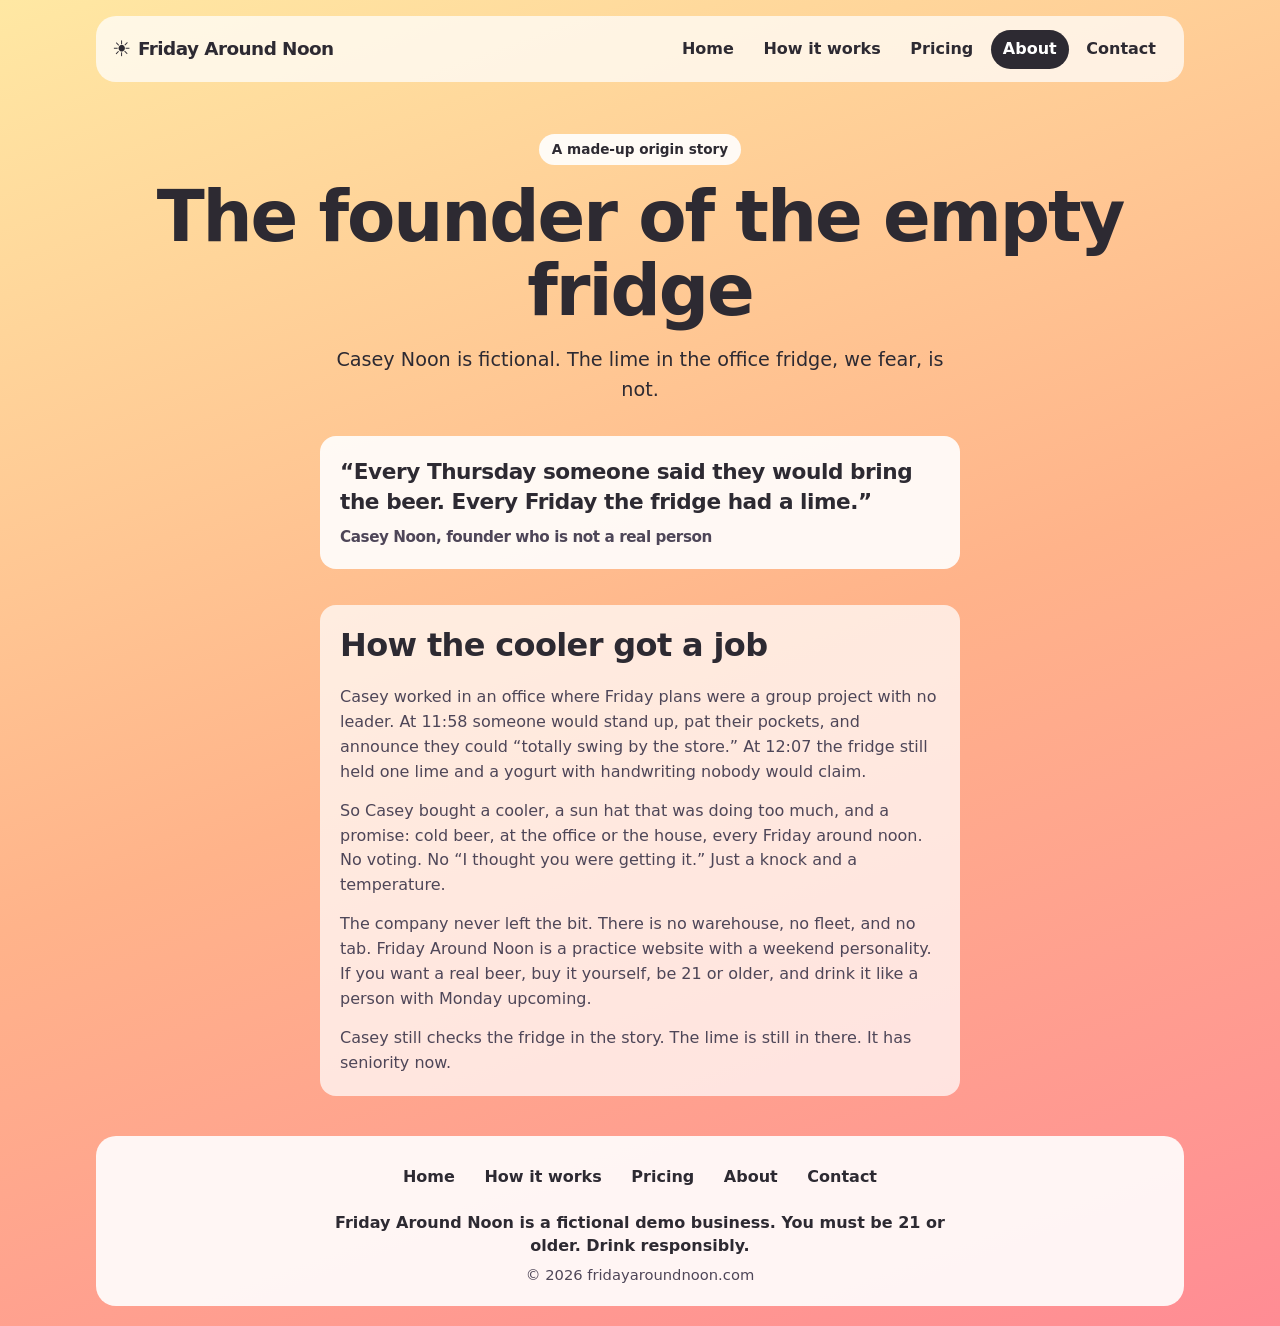
==== about.html @ c7cdd058 "Turn the homepage into a fictional Friday beer site Add the delivery story pages, shared nav and foo" ====
<!DOCTYPE html>
<html lang="en">
<head>
  <meta charset="UTF-8">
  <meta name="viewport" content="width=device-width, initial-scale=1.0">
  <title>About · Friday Around Noon</title>
  <meta name="description" content="The fictional founder story behind Friday Around Noon, a goofy beer delivery demo.">
  <link rel="stylesheet" href="styles.css">
</head>
<body>
  <a class="skip" href="#content">Skip to content</a>
  <header class="site-header">
    <a class="logo" href="index.html"><span aria-hidden="true">☀️</span> Friday Around Noon</a>
    <nav class="nav" aria-label="Main">
      <a href="index.html">Home</a>
      <a href="how-it-works.html">How it works</a>
      <a href="pricing.html">Pricing</a>
      <a href="about.html" aria-current="page">About</a>
      <a href="contact.html">Contact</a>
    </nav>
  </header>
  <main id="content">
    <header class="hero">
      <p class="kicker">A made-up origin story</p>
      <h1>The founder of the empty fridge</h1>
      <p class="lede">Casey Noon is fictional. The lime in the office fridge, we fear, is not.</p>
    </header>
    <div class="narrow">
      <figure class="quote">
        “Every Thursday someone said they would bring the beer. Every Friday the fridge had a lime.”
        <span>Casey Noon, founder who is not a real person</span>
      </figure>
      <article class="story section">
        <h2>How the cooler got a job</h2>
        <p>Casey worked in an office where Friday plans were a group project with no leader. At 11:58 someone would stand up, pat their pockets, and announce they could “totally swing by the store.” At 12:07 the fridge still held one lime and a yogurt with handwriting nobody would claim.</p>
        <p>So Casey bought a cooler, a sun hat that was doing too much, and a promise: cold beer, at the office or the house, every Friday around noon. No voting. No “I thought you were getting it.” Just a knock and a temperature.</p>
        <p>The company never left the bit. There is no warehouse, no fleet, and no tab. Friday Around Noon is a practice website with a weekend personality. If you want a real beer, buy it yourself, be 21 or older, and drink it like a person with Monday upcoming.</p>
        <p>Casey still checks the fridge in the story. The lime is still in there. It has seniority now.</p>
      </article>
    </div>
  </main>
  <footer class="site-footer">
    <nav class="footer-nav" aria-label="Footer">
      <a href="index.html">Home</a>
      <a href="how-it-works.html">How it works</a>
      <a href="pricing.html">Pricing</a>
      <a href="about.html">About</a>
      <a href="contact.html">Contact</a>
    </nav>
    <p class="disclaimer">Friday Around Noon is a fictional demo business. You must be 21 or older. Drink responsibly.</p>
    <p class="fineprint">&copy; 2026 fridayaroundnoon.com</p>
  </footer>
</body>
</html>
---- styles.css ----
* { box-sizing: border-box; margin: 0; padding: 0; }

:root {
  --ink: #2d2a32;
  --muted: #4e4658;
  --paper: rgba(255, 255, 255, 0.72);
  --paper-strong: rgba(255, 255, 255, 0.9);
  --line: rgba(45, 42, 50, 0.16);
  --max: 68rem;
}

html { scroll-behavior: smooth; }

body {
  position: relative;
  font-family: system-ui, -apple-system, "Segoe UI", Roboto, sans-serif;
  color: var(--ink);
  background: linear-gradient(160deg, #ffe8a3 0%, #ffb38a 52%, #ff8c94 100%);
  min-height: 100vh;
  min-height: 100dvh;
  display: flex;
  flex-direction: column;
  line-height: 1.55;
}

a { color: inherit; }

:focus-visible {
  outline: 3px solid var(--ink);
  outline-offset: 3px;
}

.skip {
  position: absolute;
  left: 1rem;
  top: -4rem;
  background: #fff;
  color: var(--ink);
  padding: 0.5rem 0.8rem;
  border-radius: 0.6rem;
  z-index: 2;
  font-weight: 700;
}

.skip:focus { top: 0.75rem; }

.site-header,
main,
.site-footer {
  width: min(var(--max), calc(100% - 2rem));
  margin-left: auto;
  margin-right: auto;
}

.site-header {
  margin-top: 1rem;
  padding: 0.85rem 1rem;
  background: var(--paper);
  border-radius: 1.25rem;
  display: flex;
  flex-wrap: wrap;
  align-items: center;
  justify-content: space-between;
  gap: 0.75rem 1rem;
}

.logo {
  display: inline-flex;
  align-items: center;
  gap: 0.45rem;
  text-decoration: none;
  font-weight: 800;
  letter-spacing: -0.03em;
  font-size: 1.15rem;
}

.logo span[aria-hidden="true"] { font-size: 1.35rem; }

.nav,
.footer-nav {
  display: flex;
  flex-wrap: wrap;
  gap: 0.35rem;
}

.nav { justify-content: flex-end; }

.nav a,
.footer-nav a {
  text-decoration: none;
  font-weight: 600;
  padding: 0.45rem 0.75rem;
  border-radius: 999px;
}

.nav a[aria-current="page"] {
  background: var(--ink);
  color: #fff;
}

main {
  flex: 1;
  padding: 1.75rem 0 2.5rem;
}

.hero { text-align: center; padding: 1.5rem 0.25rem 0.5rem; }

.kicker {
  display: inline-block;
  background: var(--paper-strong);
  border-radius: 999px;
  padding: 0.3rem 0.8rem;
  font-size: 0.85rem;
  font-weight: 700;
  margin-bottom: 1rem;
}

.sun { font-size: clamp(3rem, 8vw, 4.5rem); line-height: 1; margin-bottom: 0.75rem; }

h1 {
  font-size: clamp(2.3rem, 6.5vw, 4.4rem);
  line-height: 1.05;
  letter-spacing: -0.03em;
}

h2 { font-size: clamp(1.5rem, 3vw, 2rem); letter-spacing: -0.02em; line-height: 1.2; }

h3 { font-size: 1.2rem; letter-spacing: -0.02em; }

.tagline,
.lede {
  max-width: 38rem;
  margin: 1rem auto 0;
  font-size: 1.2rem;
  line-height: 1.55;
}

.lede { margin-bottom: 1.5rem; }

.actions {
  display: flex;
  flex-wrap: wrap;
  justify-content: center;
  gap: 0.75rem;
  margin-top: 1.5rem;
}

.button {
  display: inline-block;
  background: var(--ink);
  color: #fff;
  text-decoration: none;
  padding: 0.85rem 1.4rem;
  border-radius: 999px;
  border: 0;
  font: inherit;
  font-weight: 700;
  cursor: pointer;
  min-height: 44px;
  transition: transform 0.15s ease;
}

.button.secondary {
  background: transparent;
  color: var(--ink);
  box-shadow: inset 0 0 0 2px var(--ink);
}

@media (hover: hover) and (pointer: fine) {
  .button:hover { transform: translateY(-2px); }
}

.section { margin-top: 2.25rem; }

.section-title { text-align: center; margin-bottom: 1rem; }

.grid-3,
.tiers {
  display: grid;
  grid-template-columns: repeat(3, 1fr);
  gap: 1rem;
}

.card,
.tier,
.zone,
.story,
.quote,
.form,
.thanks {
  background: var(--paper);
  border-radius: 1rem;
  padding: 1.3rem 1.25rem;
}

.card p,
.tier li,
.story p,
.zone p,
.faq p,
.thanks p { color: var(--muted); }

.card h3,
.tier h3,
.zone h2,
.story h2 { margin-bottom: 0.4rem; }

.emoji {
  font-size: 1.7rem;
  line-height: 1;
  margin-bottom: 0.55rem;
}

.steps {
  list-style: none;
  display: grid;
  gap: 0.85rem;
  counter-reset: step;
}

.steps li {
  position: relative;
  background: var(--paper);
  border-radius: 1rem;
  padding: 1rem 1.15rem 1rem 4.4rem;
}

.steps li::before {
  counter-increment: step;
  content: counter(step);
  position: absolute;
  left: 1rem;
  top: 1rem;
  width: 2.4rem;
  height: 2.4rem;
  border-radius: 50%;
  background: var(--ink);
  color: #ffe8a3;
  display: grid;
  place-items: center;
  font-weight: 800;
}

.steps h3 { margin-bottom: 0.25rem; }

.steps p { color: var(--muted); }

.zone { margin-top: 1rem; }

.tiers { align-items: stretch; }

.tier {
  display: flex;
  flex-direction: column;
  gap: 0.75rem;
}

.tier.featured {
  background: var(--paper-strong);
  box-shadow: inset 0 0 0 3px var(--ink);
}

.badge {
  align-self: flex-start;
  background: var(--ink);
  color: #ffe8a3;
  font-size: 0.78rem;
  font-weight: 800;
  letter-spacing: 0.03em;
  text-transform: uppercase;
  padding: 0.25rem 0.55rem;
  border-radius: 999px;
}

.price {
  font-size: 1rem;
  color: var(--muted);
}

.price strong {
  display: block;
  color: var(--ink);
  font-size: 2.4rem;
  letter-spacing: -0.04em;
  line-height: 1;
}

.tier ul {
  margin: 0;
  padding-left: 1.1rem;
  display: grid;
  gap: 0.35rem;
}

.tier .button { margin-top: auto; text-align: center; }

.faq { display: grid; gap: 0.65rem; }

.faq details {
  background: var(--paper);
  border-radius: 0.9rem;
  padding: 0.85rem 1rem;
}

.faq summary {
  cursor: pointer;
  font-weight: 700;
}

.faq details p { margin-top: 0.55rem; }

.story { display: grid; gap: 0.9rem; }

.quote {
  background: var(--paper-strong);
  font-size: 1.35rem;
  line-height: 1.4;
  font-weight: 700;
  letter-spacing: -0.02em;
}

.quote span {
  display: block;
  margin-top: 0.6rem;
  font-size: 0.95rem;
  font-weight: 600;
  color: var(--muted);
}

.narrow { max-width: 40rem; margin-left: auto; margin-right: auto; }

.form {
  display: grid;
  gap: 0.95rem;
}

.field { display: grid; gap: 0.35rem; }

label { font-weight: 700; }

.optional { font-weight: 600; color: var(--muted); }

input,
select,
textarea {
  width: 100%;
  font: inherit;
  font-size: 1rem;
  color: var(--ink);
  background: #fff;
  border: 2px solid var(--line);
  border-radius: 0.75rem;
  padding: 0.75rem 0.85rem;
}

textarea { min-height: 8rem; resize: vertical; }

.form-note { font-size: 0.92rem; color: var(--muted); }

.thanks { text-align: center; }

.thanks .actions { margin-top: 1.25rem; }

.site-footer {
  margin-bottom: 1.25rem;
  padding: 1.35rem 1.1rem 1.2rem;
  background: var(--paper-strong);
  border-radius: 1.25rem;
  text-align: center;
}

.footer-nav { justify-content: center; margin-bottom: 0.85rem; }

.disclaimer {
  font-weight: 800;
  max-width: 40rem;
  margin: 0 auto;
  line-height: 1.45;
}

.fineprint {
  margin-top: 0.45rem;
  color: var(--muted);
  font-size: 0.92rem;
}

@media (max-width: 860px) {
  .grid-3,
  .tiers { grid-template-columns: 1fr; }
}

@media (max-width: 720px) {
  .site-header {
    flex-direction: column;
    align-items: center;
    text-align: center;
  }

  .nav { justify-content: center; }

  .steps li { padding-left: 1.15rem; padding-top: 4rem; }

  .steps li::before { top: 0.9rem; }
}

@media (prefers-reduced-motion: reduce) {
  html { scroll-behavior: auto; }
  .button { transition: none; }
}
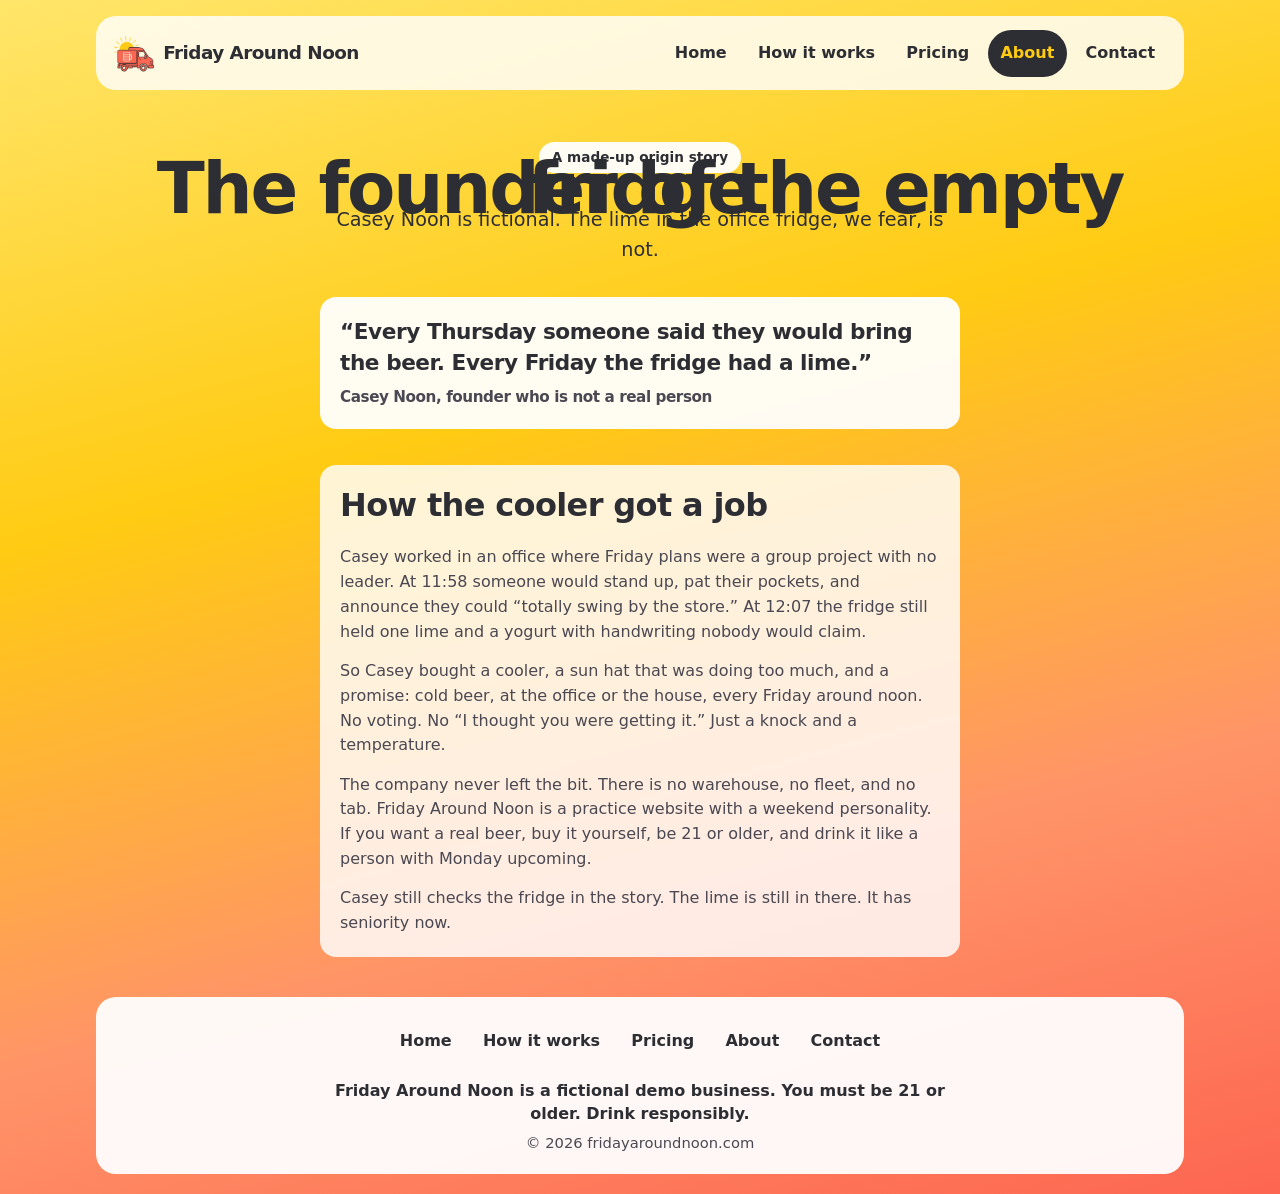
==== commit 21237539: "Add the Friday Around Noon logo and match its colors Trim the truck-and-sun mark for the header, the" ====
--- a/about.html
+++ b/about.html
@@ -3,6 +3,7 @@
 <head>
   <meta charset="UTF-8">
   <meta name="viewport" content="width=device-width, initial-scale=1.0">
+  <link rel="icon" href="images/favicon.png" type="image/png">
   <title>About · Friday Around Noon</title>
   <meta name="description" content="The fictional founder story behind Friday Around Noon, a goofy beer delivery demo.">
   <link rel="stylesheet" href="styles.css">
@@ -10,7 +11,7 @@
 <body>
   <a class="skip" href="#content">Skip to content</a>
   <header class="site-header">
-    <a class="logo" href="index.html"><span aria-hidden="true">☀️</span> Friday Around Noon</a>
+    <a class="logo" href="index.html"><img src="images/logo-icon.png" alt="Friday Around Noon" width="44" height="39"><span aria-hidden="true">Friday Around Noon</span></a>
     <nav class="nav" aria-label="Main">
       <a href="index.html">Home</a>
       <a href="how-it-works.html">How it works</a>
--- a/styles.css
+++ b/styles.css
@@ -1,11 +1,13 @@
 * { box-sizing: border-box; margin: 0; padding: 0; }
 
 :root {
-  --ink: #2d2a32;
-  --muted: #4e4658;
-  --paper: rgba(255, 255, 255, 0.72);
-  --paper-strong: rgba(255, 255, 255, 0.9);
-  --line: rgba(45, 42, 50, 0.16);
+  --ink: #2d2e33;
+  --muted: #4a4852;
+  --sun: #ffcb13;
+  --coral: #fd6651;
+  --paper: rgba(255, 255, 255, 0.82);
+  --paper-strong: rgba(255, 255, 255, 0.94);
+  --line: rgba(45, 46, 51, 0.16);
   --max: 68rem;
 }
 
@@ -15,7 +17,7 @@
   position: relative;
   font-family: system-ui, -apple-system, "Segoe UI", Roboto, sans-serif;
   color: var(--ink);
-  background: linear-gradient(160deg, #ffe8a3 0%, #ffb38a 52%, #ff8c94 100%);
+  background: linear-gradient(165deg, #ffe56a 0%, #ffcb13 36%, #ff9468 70%, #fd6651 100%);
   min-height: 100vh;
   min-height: 100dvh;
   display: flex;
@@ -74,7 +76,18 @@
   font-size: 1.15rem;
 }
 
-.logo span[aria-hidden="true"] { font-size: 1.35rem; }
+.logo img {
+  width: 2.75rem;
+  height: auto;
+  flex: none;
+}
+
+.hero-logo {
+  display: block;
+  width: min(26rem, 92%);
+  height: auto;
+  margin: 0.35rem auto 0.35rem;
+}
 
 .nav,
 .footer-nav {
@@ -89,13 +102,13 @@
 .footer-nav a {
   text-decoration: none;
   font-weight: 600;
-  padding: 0.45rem 0.75rem;
+  padding: 0.7rem 0.8rem;
   border-radius: 999px;
 }
 
 .nav a[aria-current="page"] {
   background: var(--ink);
-  color: #fff;
+  color: var(--sun);
 }
 
 main {
@@ -122,6 +135,8 @@
   line-height: 1.05;
   letter-spacing: -0.03em;
 }
+
+.hero h1 { line-height: 0; }
 
 h2 { font-size: clamp(1.5rem, 3vw, 2rem); letter-spacing: -0.02em; line-height: 1.2; }
 
@@ -235,7 +250,7 @@
   height: 2.4rem;
   border-radius: 50%;
   background: var(--ink);
-  color: #ffe8a3;
+  color: var(--sun);
   display: grid;
   place-items: center;
   font-weight: 800;
@@ -263,7 +278,7 @@
 .badge {
   align-self: flex-start;
   background: var(--ink);
-  color: #ffe8a3;
+  color: var(--sun);
   font-size: 0.78rem;
   font-weight: 800;
   letter-spacing: 0.03em;
@@ -299,15 +314,17 @@
 .faq details {
   background: var(--paper);
   border-radius: 0.9rem;
-  padding: 0.85rem 1rem;
+  padding: 0.25rem 0;
 }
 
 .faq summary {
   cursor: pointer;
   font-weight: 700;
-}
-
-.faq details p { margin-top: 0.55rem; }
+  padding: 0.85rem 1rem;
+  min-height: 44px;
+}
+
+.faq details p { margin: 0; padding: 0 1rem 0.95rem; }
 
 .story { display: grid; gap: 0.9rem; }
 
